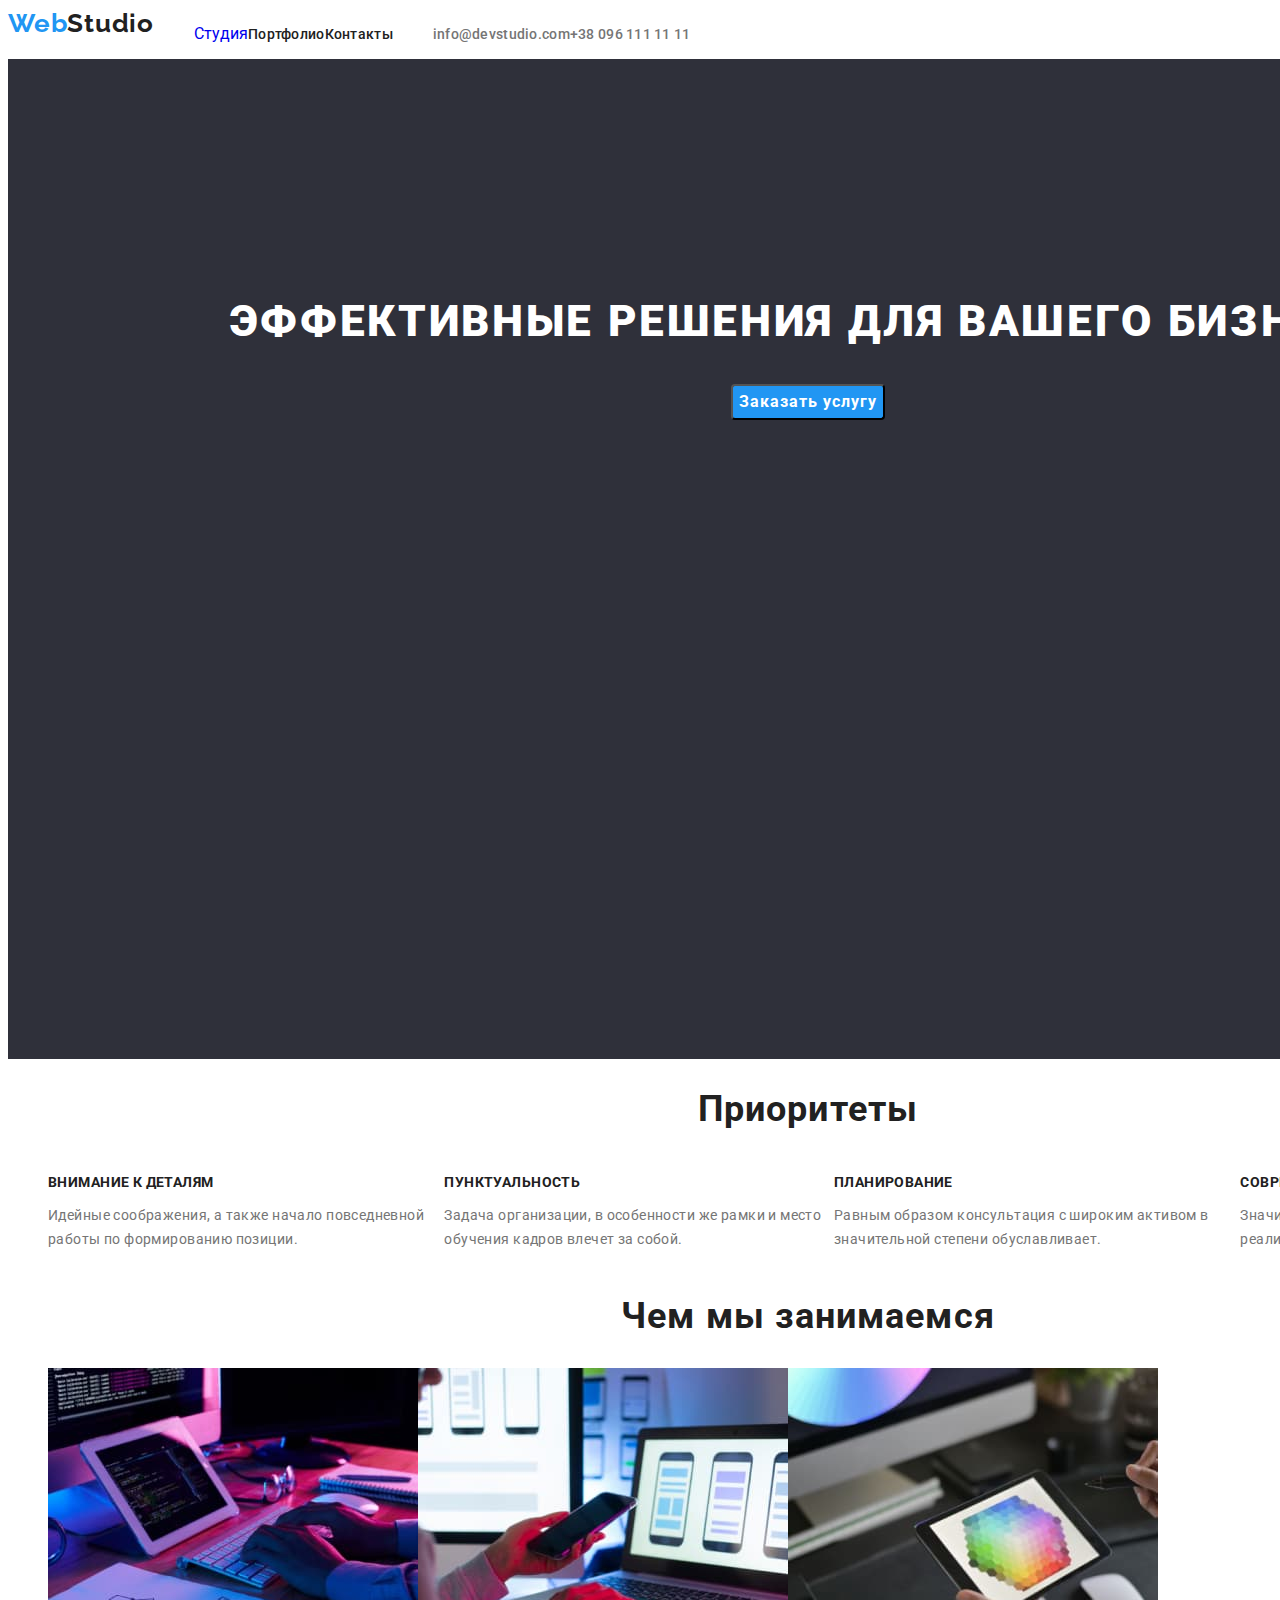
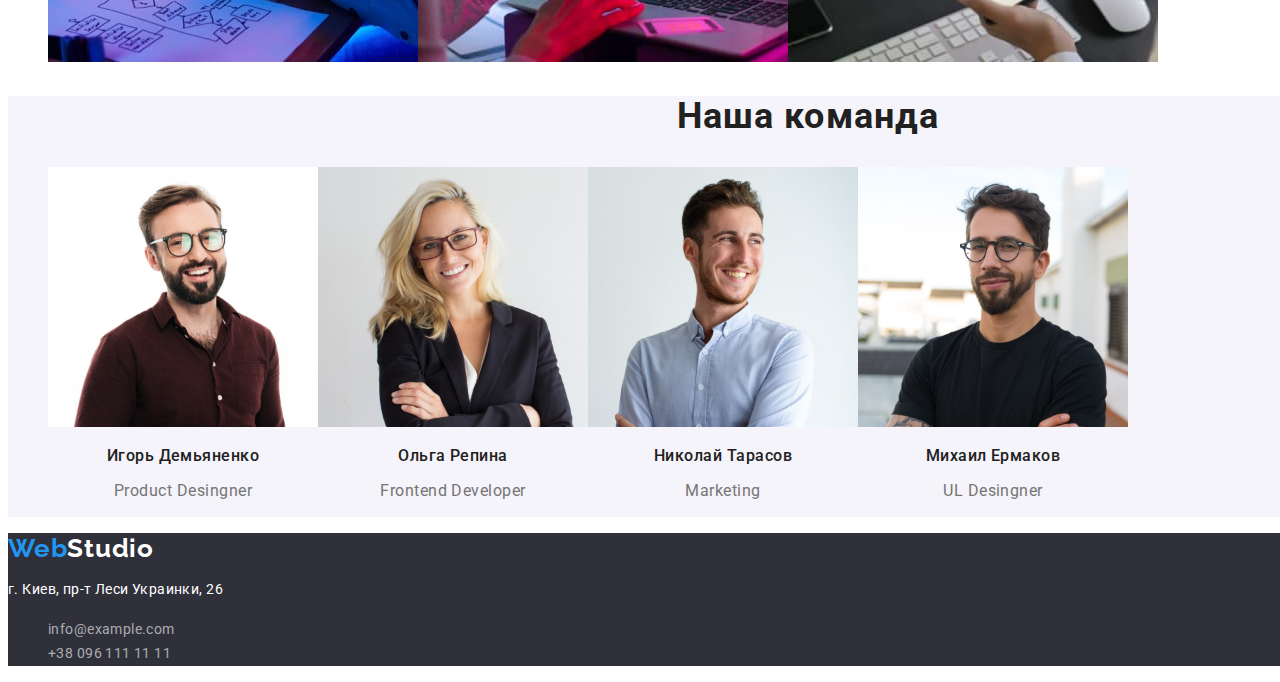
==== index.html @ 2ef53904 "dz3" ====
<!DOCTYPE html>
<html lang="ru">

<head>
    <meta charset="UTF-8">
    <meta name="viewport" content="width=device-width, initial-scale=1.0">
    <link rel="preconnect" href="https://fonts.googleapis.com">
    <link rel="preconnect" href="https://fonts.gstatic.com" crossorigin>
    <link href="https://fonts.googleapis.com/css2?family=Raleway:wght@700&family=Roboto:wght@400;500;700;900&display=swap" rel="stylesheet">
    
    <title>Document</title>
    <link rel="stylesheet" href="./css/styles.css">
</head>

<body>
    <!--Шапка-->
    <header class="header">
        <a class="header-link" href="./index.html"><span class="web">Web</span>Studio</a>
        
    
        <nav class="header-nav">
        <ul class="header-list">
            <li><a class="link-studio" href="./index.html">Студия</a></li>
            <li><a class="link" href="./portfolio.html">Портфолио</a></li>
            <li><a class="link" href="#">Контакты</a></li>
        </ul>
        </nav>
        <ul class="header-list-contacts">
        <li><a class="contacts" href="mailto:info@devstudio.com"> info@devstudio.com</a></li>
        <li><a class="contacts" href="tel:380961111111">+38 096 111 11 11</a></li>   
        </ul>
    </header>
    <main>
        <!--Предложение-->
        <section class="order-background">
            <div class="order-container">
                <h1 class="order-background-title">эффективные решения для вашего бизнеса</h1>
                <button class="button" type="button">Заказать услугу</button>
            </div>
        </section>
        <!--О нас-->
        <section class="priorities">
            <h2 class="priorities-our">Приоритеты</h2>
            <ul class="list">
                <li>
                    <h3 class="priorities-title">Внимание к деталям</h3>
                    <p class="priorities-description">Идейные соображения, а также начало повседневной работы по формированию позиции.</p>
                </li>
                <li>
                    <h3 class="priorities-title">Пунктуальность</h3>
                    <p class="priorities-description">Задача организации, в особенности же рамки и место обучения кадров влечет за собой.</p>
                </li>
                <li>
                    <h3 class="priorities-title">Планирование</h3>
                    <p class="priorities-description">Равным образом консультация с широким активом в значительной степени обуславливает.</p>
                </li>
                <li>
                    <h3 class="priorities-title">Современные технологии</h3>
                    <p class="priorities-description">Значимость этих проблем настолько очевидна, что реализация плановых заданий.</p>
                </li>
            </ul>
        </section>
        <!--Специализация-->
        <section class="activity">
            <h2 class="activity-title">Чем мы занимаемся</h2>
            <ul class="activity-list">
                <li><img class="activity-img" src="./img-tech/ноут.jpg" alt="ноут" width="370" height="294"></li>
                <li><img class="activity-img" src="./img-tech/телефон.jpg" alt="телефон" width="370" height="294"></li>
                <li><img class="activity-img" src="./img-tech/планшет.jpg" alt="планшет" width="370" height="294"></li> 
            </ul>  
        </section>
        <!--Комманда-->
        <section class="staff">
            <h2 class="staff-our">Наша команда</h2>
            <ul class="staff-list">
                <li>
                    <img class="staff-img" src="./img-tech/ИгорьДемьяненко.jpg" alt="Игорь Демьяненко" width="270" height="260">
                    <h3 class="staff-name">Игорь Демьяненко</h3>
                    <p class="staff-position">Product Desingner</p>
                </li>
                <li>
                    <img class="staff-img" src="./img-tech/ОльгаРепина.jpg" alt="Ольга Репина" width="270" height="260">
                    <h3 class="staff-name">Ольга Репина</h3>
                    <p class="staff-position">Frontend Developer</p>
                </li>
                <li>
                    <img class="staff-img" src="./img-tech/НиколайТарасов.jpg" alt="Николай Тарасов" width="270" height="260">
                    <h3 class="staff-name">Николай Тарасов</h3>
                    <p class="staff-position">Marketing</p>
                </li>
                <li>
                    <img class="staff-img" src="./img-tech/МихаилЕрмаков.jpg" alt="Михаил Ермаков"  width="270" height="260">
                    <h3 class="staff-name">Михаил Ермаков</h3>
                    <p class="staff-position">UL Desingner</p>
                </li>
            </ul>
            
        </section>
        
    </main>
        <!--контакты-->
    <footer class="footer"> 
        <div class="footer-box">
            <a class="footer-link" href="./index.html"><span class="web">Web</span><span class="studio">Studio</span></a>
            <address class="address">
                   <p class="our-address"> г. Киев, пр-т Леси Украинки, 26</p>
                   <ul class="footer-list">
                       <li><a class="footer-contacts" href="mailto:info@example.com">info@example.com</a></li>
                       <li><a class="footer-contacts" href="tel:380961111111">+38 096 111 11 11</a></li>
                   </ul>  
                </address>
        </div>
    </footer> 
    </body>   
</html>
---- css/styles.css ----
/* --первичный цвет: # 212121; */
   /* --вторичный цвет: # 757575; */
   /* --интерактивный цвет: # 2196f3; */
   /* --цвет заголовка: #ffffff; */
   /* --background-color: # 2f303a; */
   /* --задний фон: # F5F4FA; */
   /* --primary-font: «Roboto»; */
   /* --secondary-font: "Raleway"; */

:root {
    --primary-color: #212121;
    --secondary-color: #757575;
    --interactive-color: #2196f3;
    --header-color: #ffffff;
    --background-color: #2f303a;
    --rear-background:#F5F4FA;
    --primary-font: "Roboto";
    --secondary-font: "Raleway";
  }
  body {
    font-family: var(--primary-font), sans-serif;
    font-style: normal;
    font-weight: 400;
    color: var(--primary-color);
    width: 1600px;
  }
  a {
    text-decoration: none;
  }
  ul,ol{list-style: none;}
  address{font-style: normal;}
  
   /* Шапка */
  .header,
  .header-list,.header-list-contacts{
    display: flex;
  }
  .header{background-color: var(--header-color);}
  .web{color: var(--interactive-color);}
  .header-link{font-family: var(--secondary-font);
    font-style: normal;
    font-weight: bold;
    font-size: 26px;
    line-height: 1.19;
    
    
    letter-spacing: 0.03em;
    
    color: var(--primary-color)
    }
    .link{font-family:var(--primary-font);
      font-style: normal;
      font-weight: 500;
      font-size: 14px;
      line-height: 1.14;
      letter-spacing: 0.02em;
      
      color: var(--primary-color);
      }
      .link-studio:active,
      .link-studio:visited {
        color: var(--interactive-color);
      }
      .link-portfolio:active,
      .link-portfolio:visited {
        color: var(--interactive-color);
      }
      .link:focus,
      .link:hover {background-color: var(--header-color);
        color: var(--interactive-color);
      
      cursor: pointer;}
  
    .contacts{font-family: var(--primary-font);
     
      font-weight: 500;
      font-size: 14px;
      line-height: 1.14;
      letter-spacing: 0.02em;
      color: var(--secondary-color);
    }
    .contacts:focus,
    .contacts:hover{color: var(--interactive-color);}
  /* Предложение */
  .order-background {
    background-color: var(--background-color);
    width: 1600px;
    height: 600px;
    padding: 200px 0px 200px 0px;
  }
  .order-container {
    text-align: center;
  }
  .order-background-title {
    font-weight: 900;
    font-size: 44px;
    line-height: 1.5;
    text-align: center;
    letter-spacing: 0.06em;
    text-transform: uppercase;
    color: var(--header-color);
  }
  .button {
    font-family: inherit;
    border-radius: 4px;
    background-color: var(--interactive-color);
    color: var(--header-color);
    font-weight: 700;
    font-size: 16px;
    line-height: 1.87;
    align-items: center;
    text-align: center;
    letter-spacing: 0.06em;
    cursor: pointer;
  }
  
  /* Приоритеты */
  .list{display: flex;}
  .priorities-our{font-family:inherit;
    
    font-weight: bold;
    font-size: 36px;
    line-height: 1.16;
    text-align: center;
    letter-spacing: 0.03em;
    
    color: var(--primary-color);
    }
  .priorities-title {
    font-weight: 700;
    font-size: 14px;
    line-height: 1.14;
    letter-spacing: 0.03em;
    text-transform: uppercase;
  }
  .priorities-description {
    font-size: 14px;
    line-height: 1.71;
    letter-spacing: 0.03em;
    color: var(--secondary-color);
    text-transform: none;
  }
  .activity-title{
    font-family:var(--primary-font);
   
    font-weight: bold;
    font-size: 36px;
    line-height: 1.16;
    text-align: center;
    letter-spacing: 0.03em;
    
    color:var(--primary-color);
  }
  .activity-list{display: flex;}
  /* Команда */
  
 .staff{background-color: var(--rear-background);}
 .staff-our{
   font-family: var(--primary-font);
 
  font-weight: bold;
  font-size: 36px;
  line-height: 1.16;
  text-align: center;
  letter-spacing: 0.03em;
  
  color: var(--primary-color);
  }
  .staff-list{display: flex;}
  .staff-name{font-family: var(--primary-font);
    
    font-weight: 500;
    font-size: 16px;
    line-height: 1.18;
    
    
    text-align: center;
    letter-spacing: 0.03em;
    
    color: var(--primary-color);
    
    }
    .staff-position{font-family:var(--primary-font);
     
      font-weight: normal;
      font-size: 16px;
      line-height: 1.18;
     
      
      text-align: center;
      letter-spacing: 0.03em;
      
      color:var(--secondary-color) ;
      }
      .staff-list.li{color: var(--header-color);}
    /* Контакты */
    .footer{background-color: var(--background-color);}
    .footer-link{font-family: var(--secondary-font);
      
      font-weight: bold;
      font-size: 26px;
      line-height: 1.19;
    
      
      letter-spacing: 0.03em;
      
      color: var(--interactive-color);}
    .studio{color: var(--header-color);}
    .our-address{font-family: var(--primary-font);
      font-style: normal;
      font-weight: normal;
      font-size: 14px;
      line-height: 1.71;
      letter-spacing: 0.03em;
      
      color: var(--header-color);
      }
      .footer-contacts{font-family: var(--primary-font);
       
        font-weight: normal;
        font-size: 14px;
        line-height: 1.71;
        
        
        letter-spacing: 0.03em;
        
        color: rgba(255, 255, 255, 0.6);
        }
        .footer-list .footer-contacts:hover,
        .footer-list .footer-contacts:focus {
       color: var(--interactive-color);
        }
  /* Портфолио */
  .portfolio-list{display: flex;}
  .portfolio-button{
   
    font-weight: 500;
    font-size: 16px;
    line-height: 1.62;
   
    
    text-align: center;
    letter-spacing: 0.03em;
    
    color: var(--primary-color);}
    .portfolio-button:focus,
    .portfolio-button:hover {
    color: #ffffff;
    background-color: var(--interactive-color);
    cursor: pointer;}
    .portfolio-heading{font-family: var(--primary-font);
    
      font-weight: bold;
      font-size: 18px;
      line-height: 2;
      
      
      letter-spacing: 0.06em;
      
      color:var(--primary-color);
      }
    .portfolio-description{font-family: var(--primary-font);
     
      font-weight: normal;
      font-size: 16px;
      line-height: 30px;
      
      
      letter-spacing: 0.03em;
      
      color: var(--secondary-color);
      
      }
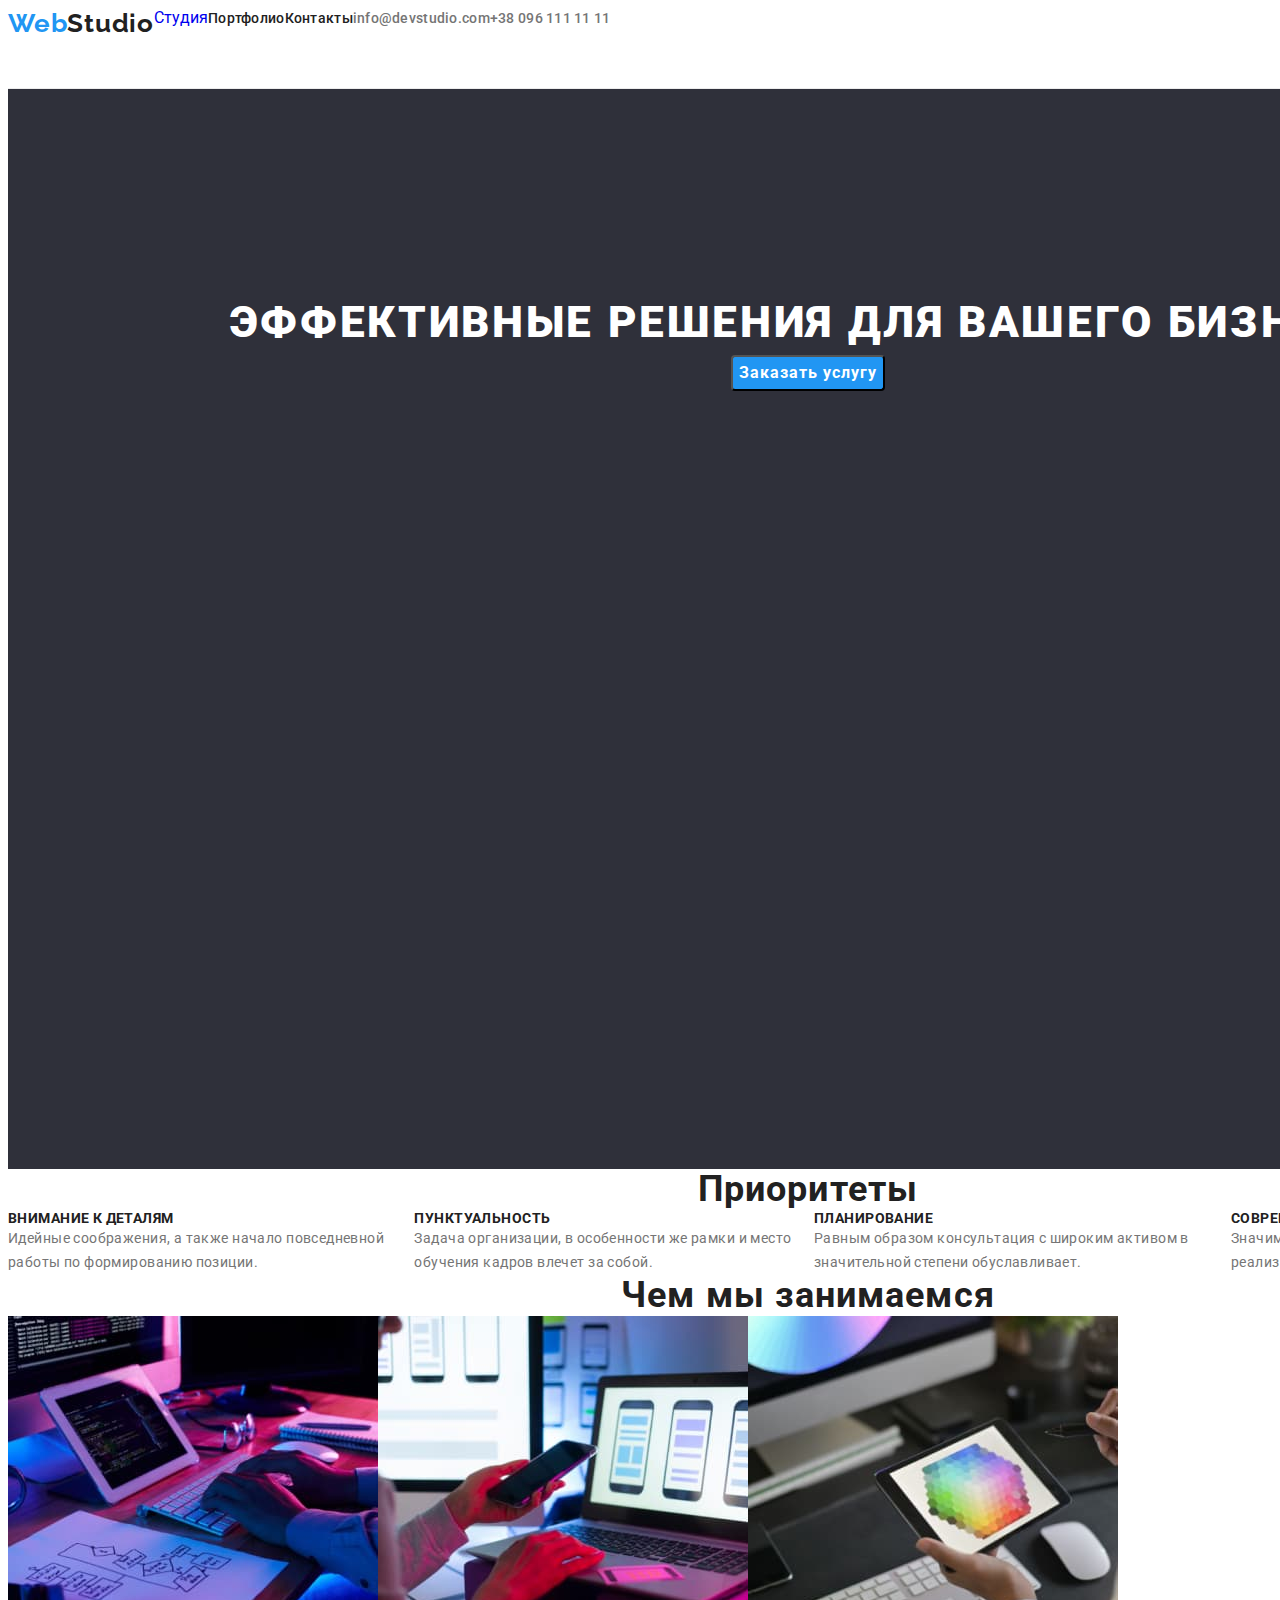
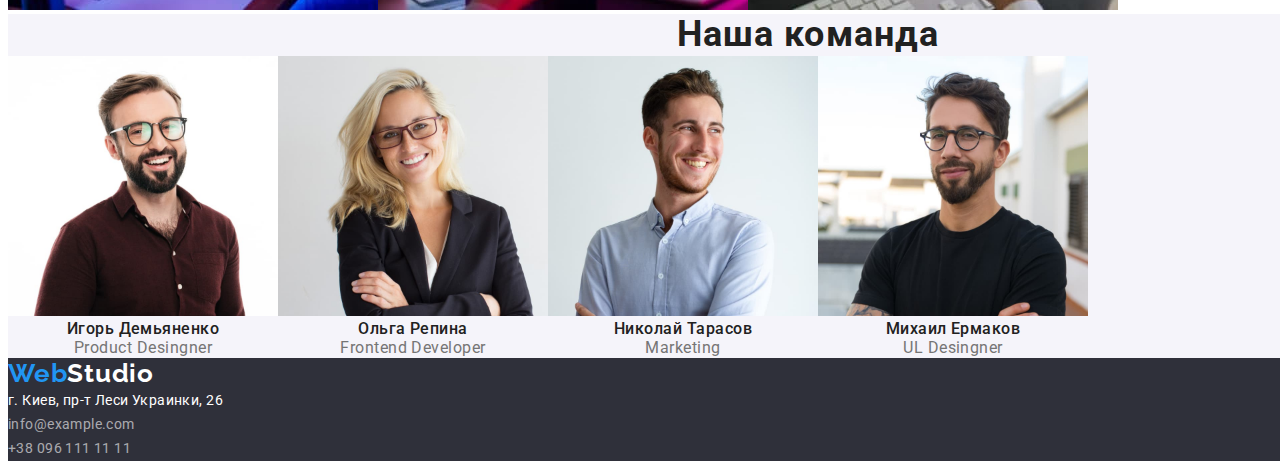
==== commit 25b48e65: "dz3 начало" ====
--- a/index.html
+++ b/index.html
@@ -7,9 +7,10 @@
     <link rel="preconnect" href="https://fonts.googleapis.com">
     <link rel="preconnect" href="https://fonts.gstatic.com" crossorigin>
     <link href="https://fonts.googleapis.com/css2?family=Raleway:wght@700&family=Roboto:wght@400;500;700;900&display=swap" rel="stylesheet">
+    <link rel="stylesheet" href="https://cdnjs.cloudflare.com/ajax/libs/modern-normalize/1.1.0/modern-normalize.min.css" integrity="sha512-wpPYUAdjBVSE4KJnH1VR1HeZfpl1ub8YT/NKx4PuQ5NmX2tKuGu6U/JRp5y+Y8XG2tV+wKQpNHVUX03MfMFn9Q==" crossorigin="anonymous" referrerpolicy="no-referrer" />
     
+    <link rel="stylesheet" href="./css/styles.css"> 
     <title>Document</title>
-    <link rel="stylesheet" href="./css/styles.css">
 </head>
 
 <body>
--- a/css/styles.css
+++ b/css/styles.css
@@ -29,16 +29,30 @@
   }
   ul,ol{list-style: none;}
   address{font-style: normal;}
+  h1,h2,h3,h4,p,ul {
+  margin: 0px;
+  padding: 0px;}
+  
   
    /* Шапка */
   .header,
   .header-list,.header-list-contacts{
     display: flex;
   }
-  .header{background-color: var(--header-color);}
-  .web{color: var(--interactive-color);}
+  .header{background-color: var(--header-color);
+    width: 1600px;
+    height: 80px;
+    border-bottom:  1px solid #ECECEC;
+    
+    background: #FFFFFF;}
+  .web{color: var(--interactive-color);
+    width: 145px;
+    height: 31px;
+    left: 215px;
+    top: 24px;}
+    .header-list{}
   .header-link{font-family: var(--secondary-font);
-    font-style: normal;
+   
     font-weight: bold;
     font-size: 26px;
     line-height: 1.19;
@@ -49,7 +63,7 @@
     color: var(--primary-color)
     }
     .link{font-family:var(--primary-font);
-      font-style: normal;
+     
       font-weight: 500;
       font-size: 14px;
       line-height: 1.14;
@@ -86,7 +100,8 @@
     background-color: var(--background-color);
     width: 1600px;
     height: 600px;
-    padding: 200px 0px 200px 0px;
+    padding: 200px 0px 280px 0px;
+    
   }
   .order-container {
     text-align: center;
@@ -99,6 +114,8 @@
     letter-spacing: 0.06em;
     text-transform: uppercase;
     color: var(--header-color);
+    
+   
   }
   .button {
     font-family: inherit;
@@ -151,7 +168,8 @@
     
     color:var(--primary-color);
   }
-  .activity-list{display: flex;}
+  .activity-list{display: flex;
+  }
   /* Команда */
   
  .staff{background-color: var(--rear-background);}
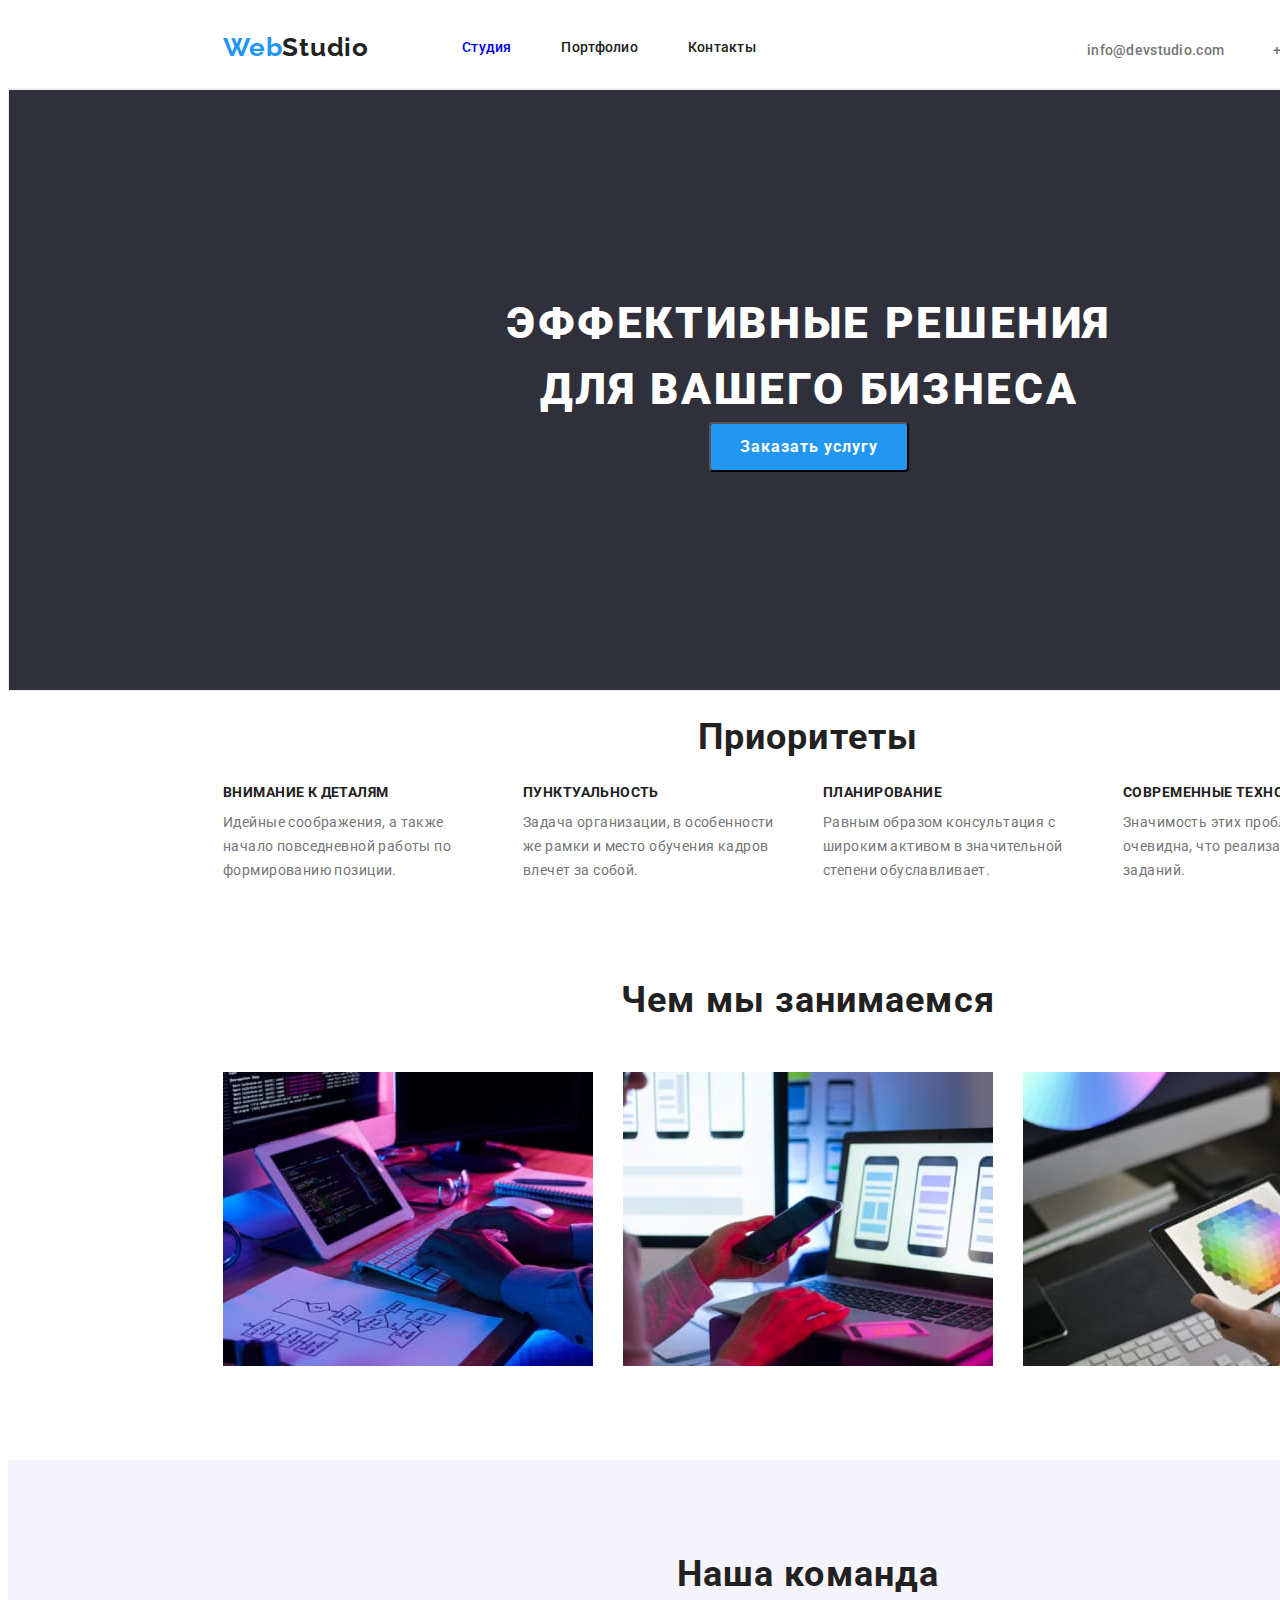
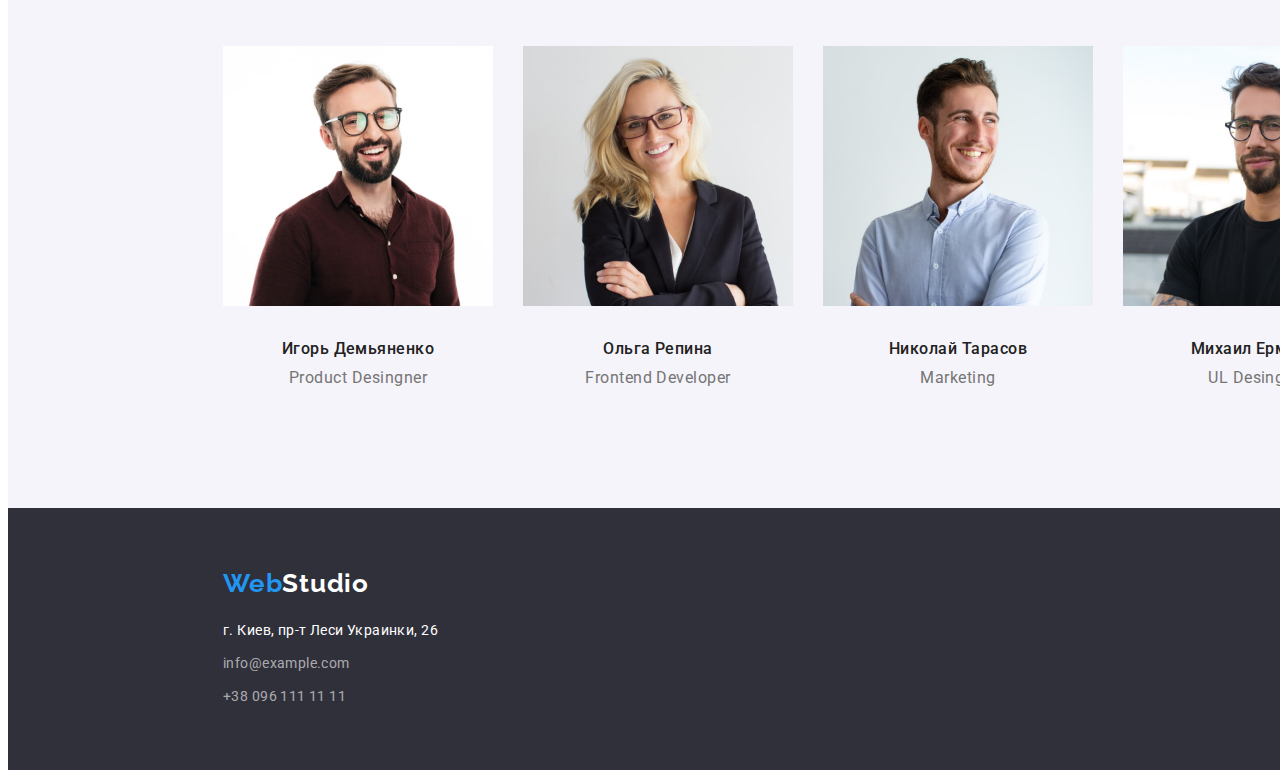
==== commit 008bc469: "Первая страница" ====
--- a/index.html
+++ b/index.html
@@ -47,15 +47,15 @@
                     <h3 class="priorities-title">Внимание к деталям</h3>
                     <p class="priorities-description">Идейные соображения, а также начало повседневной работы по формированию позиции.</p>
                 </li>
-                <li>
+                <li class="priorities-list">
                     <h3 class="priorities-title">Пунктуальность</h3>
                     <p class="priorities-description">Задача организации, в особенности же рамки и место обучения кадров влечет за собой.</p>
                 </li>
-                <li>
+                <li class="priorities-list">
                     <h3 class="priorities-title">Планирование</h3>
                     <p class="priorities-description">Равным образом консультация с широким активом в значительной степени обуславливает.</p>
                 </li>
-                <li>
+                <li class="priorities-list">
                     <h3 class="priorities-title">Современные технологии</h3>
                     <p class="priorities-description">Значимость этих проблем настолько очевидна, что реализация плановых заданий.</p>
                 </li>
@@ -72,30 +72,31 @@
         </section>
         <!--Комманда-->
         <section class="staff">
+            <div class="staff-block">
             <h2 class="staff-our">Наша команда</h2>
             <ul class="staff-list">
-                <li>
+                <li class="staff-block-foto">
                     <img class="staff-img" src="./img-tech/ИгорьДемьяненко.jpg" alt="Игорь Демьяненко" width="270" height="260">
                     <h3 class="staff-name">Игорь Демьяненко</h3>
                     <p class="staff-position">Product Desingner</p>
                 </li>
-                <li>
+                <li class="staff-block-foto">
                     <img class="staff-img" src="./img-tech/ОльгаРепина.jpg" alt="Ольга Репина" width="270" height="260">
                     <h3 class="staff-name">Ольга Репина</h3>
                     <p class="staff-position">Frontend Developer</p>
                 </li>
-                <li>
+                <li class="staff-block-foto">
                     <img class="staff-img" src="./img-tech/НиколайТарасов.jpg" alt="Николай Тарасов" width="270" height="260">
                     <h3 class="staff-name">Николай Тарасов</h3>
                     <p class="staff-position">Marketing</p>
                 </li>
-                <li>
+                <li class="staff-block-foto">
                     <img class="staff-img" src="./img-tech/МихаилЕрмаков.jpg" alt="Михаил Ермаков"  width="270" height="260">
                     <h3 class="staff-name">Михаил Ермаков</h3>
                     <p class="staff-position">UL Desingner</p>
                 </li>
             </ul>
-            
+            </div>
         </section>
         
     </main>
@@ -106,8 +107,8 @@
             <address class="address">
                    <p class="our-address"> г. Киев, пр-т Леси Украинки, 26</p>
                    <ul class="footer-list">
-                       <li><a class="footer-contacts" href="mailto:info@example.com">info@example.com</a></li>
-                       <li><a class="footer-contacts" href="tel:380961111111">+38 096 111 11 11</a></li>
+                       <li class="footer-mail"><a class="footer-contacts" href="mailto:info@example.com">info@example.com</a></li>
+                       <li class="footer-tel"><a class="footer-contacts" href="tel:380961111111">+38 096 111 11 11</a></li>
                    </ul>  
                 </address>
         </div>
--- a/css/styles.css
+++ b/css/styles.css
@@ -45,23 +45,47 @@
     border-bottom:  1px solid #ECECEC;
     
     background: #FFFFFF;}
+    .header-list{
+      font-family: inherit;
+      font-weight: 500;
+      font-size: 14px;
+      line-height: 1.14;
+      letter-spacing: 0.02em;
+      margin: 32px 0px 0px 93px;
+      width: 294px;
+      height: 16px;
+      justify-content: space-between;
+    
+      
+      color: var(--primary-color);
+     
+
+    }
   .web{color: var(--interactive-color);
     width: 145px;
     height: 31px;
     left: 215px;
     top: 24px;}
-    .header-list{}
+    
   .header-link{font-family: var(--secondary-font);
    
     font-weight: bold;
     font-size: 26px;
     line-height: 1.19;
-    
+    margin: 24px 0px 0px 215px;
     
     letter-spacing: 0.03em;
     
     color: var(--primary-color)
-    }
+    
+    }
+    .header-list-contacts{
+      width: 307px;
+      height: 16px;
+      margin: 32px 0px 0px 331px;
+      justify-content: space-between;
+    }
+     
     .link{font-family:var(--primary-font);
      
       font-weight: 500;
@@ -100,11 +124,16 @@
     background-color: var(--background-color);
     width: 1600px;
     height: 600px;
-    padding: 200px 0px 280px 0px;
+    border: 1px solid #ECECEC;
+   
     
   }
   .order-container {
-    text-align: center;
+   text-align: center;
+   width: 696px;
+   height: 200px;
+   margin: 200px 0px 0px 452px;
+   
   }
   .order-background-title {
     font-weight: 900;
@@ -113,6 +142,8 @@
     text-align: center;
     letter-spacing: 0.06em;
     text-transform: uppercase;
+   
+    
     color: var(--header-color);
     
    
@@ -129,6 +160,8 @@
     text-align: center;
     letter-spacing: 0.06em;
     cursor: pointer;
+    width: 200px;
+    height: 50px;
   }
   
   /* Приоритеты */
@@ -140,8 +173,18 @@
     line-height: 1.16;
     text-align: center;
     letter-spacing: 0.03em;
+    width: 240px;
+    height: 42px;
+    margin: 26px 0px 0px 680px;
     
     color: var(--primary-color);
+    }
+    .list{
+      width: 1170px;
+      height: 101px;
+      margin: 26px 0px 0px 215px;
+      justify-content: space-between;
+      
     }
   .priorities-title {
     font-weight: 700;
@@ -149,6 +192,9 @@
     line-height: 1.14;
     letter-spacing: 0.03em;
     text-transform: uppercase;
+    width: 270px;
+    height: 16px;
+    
   }
   .priorities-description {
     font-size: 14px;
@@ -156,6 +202,16 @@
     letter-spacing: 0.03em;
     color: var(--secondary-color);
     text-transform: none;
+    width: 270px;
+    height: 75px;
+    margin-top: 10px;
+  }
+  
+  /*Специализация*/
+  .activity{
+    width: 1170px;
+    height: 386px;
+    margin: 94px 0px 0px 215px;
   }
   .activity-title{
     font-family:var(--primary-font);
@@ -165,14 +221,25 @@
     line-height: 1.16;
     text-align: center;
     letter-spacing: 0.03em;
+   
     
     color:var(--primary-color);
   }
-  .activity-list{display: flex;
+  .activity-list{
+    display: flex;
+    justify-content: space-between;
+    margin-top: 50px;
   }
   /* Команда */
   
- .staff{background-color: var(--rear-background);}
+ .staff{background-color: var(--rear-background);
+  width: 1600px;
+  height: 648px;
+  left: 0px;
+  top: 1449px;
+  margin-top: 94px;
+  }
+ .staff-block-foto{}
  .staff-our{
    font-family: var(--primary-font);
  
@@ -181,10 +248,19 @@
   line-height: 1.16;
   text-align: center;
   letter-spacing: 0.03em;
+  padding-top: 94px;
+  
+ 
   
   color: var(--primary-color);
   }
-  .staff-list{display: flex;}
+  .staff-list{display: flex;
+    width: 1170px;
+    height: 368px;
+    margin-top: 50px;
+    margin-left: 215px;
+    justify-content: space-between;
+  }
   .staff-name{font-family: var(--primary-font);
     
     font-weight: 500;
@@ -194,7 +270,7 @@
     
     text-align: center;
     letter-spacing: 0.03em;
-    
+    padding-top: 30px;
     color: var(--primary-color);
     
     }
@@ -207,12 +283,20 @@
       
       text-align: center;
       letter-spacing: 0.03em;
+      padding-top: 10px;
       
       color:var(--secondary-color) ;
       }
       .staff-list.li{color: var(--header-color);}
     /* Контакты */
-    .footer{background-color: var(--background-color);}
+    .footer{background-color: var(--background-color);
+    width: 1600px;
+    height: 262px;}
+    .footer-box{
+      padding: 60px 0px 0px 215px;
+    
+
+    }
     .footer-link{font-family: var(--secondary-font);
       
       font-weight: bold;
@@ -221,15 +305,24 @@
     
       
       letter-spacing: 0.03em;
+      width: 145px;
+      height: 31px;
+      
       
       color: var(--interactive-color);}
     .studio{color: var(--header-color);}
+    .address{
+      width: 231px;
+      height: 81px;
+      padding-top: 20px;
+    }
     .our-address{font-family: var(--primary-font);
       font-style: normal;
       font-weight: normal;
       font-size: 14px;
       line-height: 1.71;
       letter-spacing: 0.03em;
+
       
       color: var(--header-color);
       }
@@ -242,7 +335,14 @@
         
         letter-spacing: 0.03em;
         
+        
         color: rgba(255, 255, 255, 0.6);
+        }
+        .footer-mail{
+          padding-top: 9px;
+        }
+        .footer-tel{
+          padding-top: 9px;
         }
         .footer-list .footer-contacts:hover,
         .footer-list .footer-contacts:focus {
@@ -251,6 +351,7 @@
   /* Портфолио */
   .portfolio-list{display: flex;}
   .portfolio-button{
+    font-family: inherit;
    
     font-weight: 500;
     font-size: 16px;
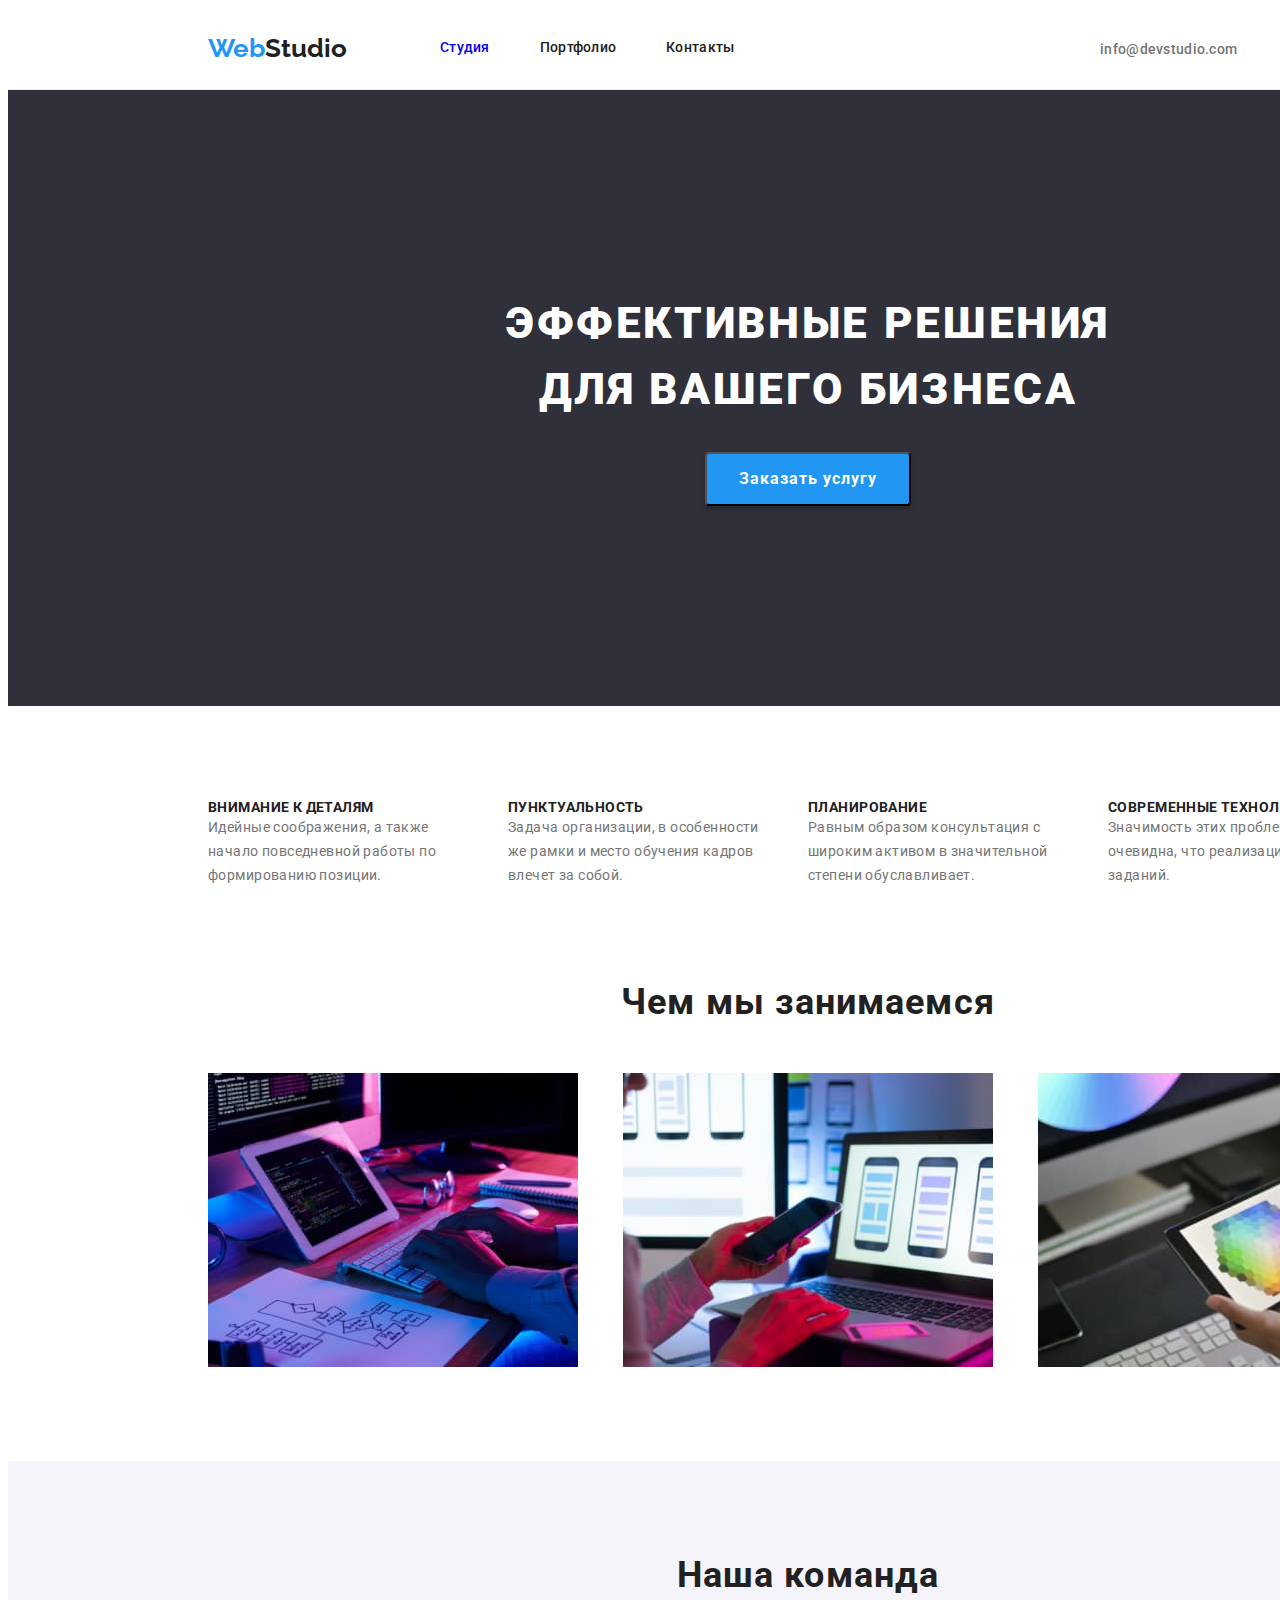
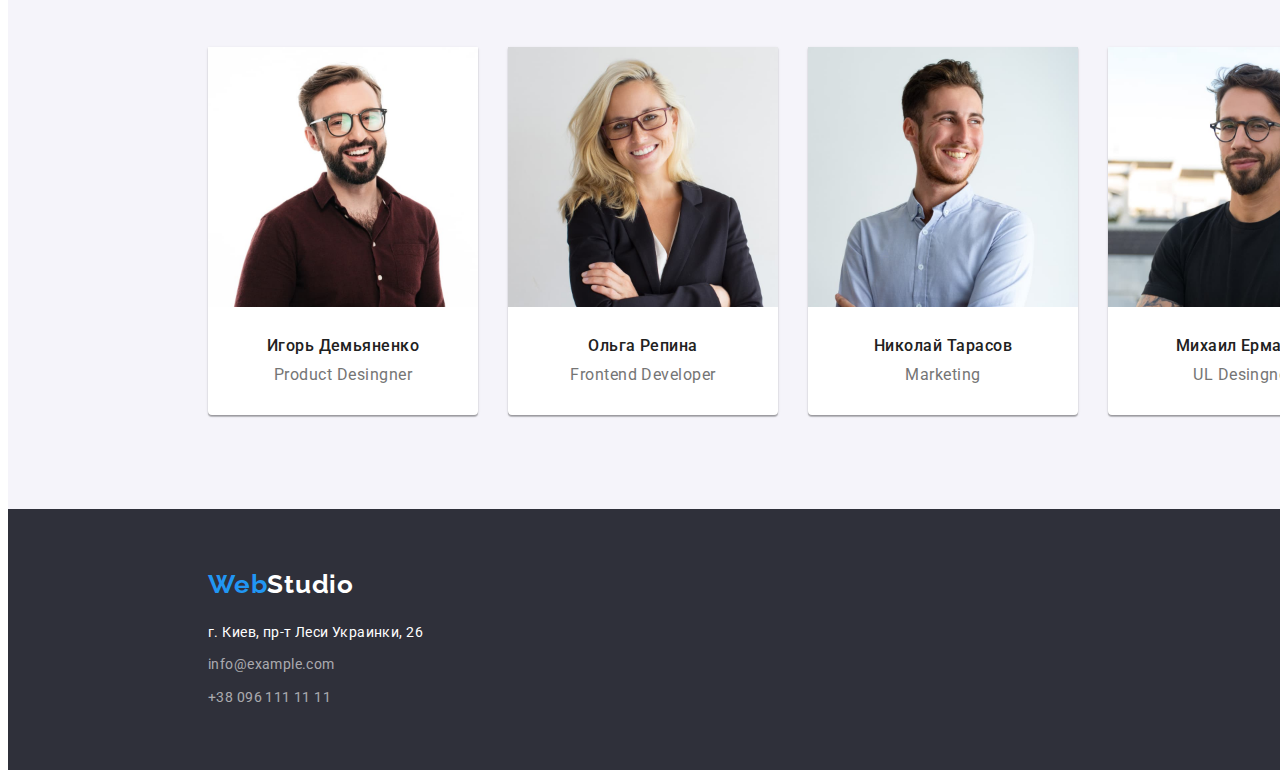
==== commit 7425646f: "доработка CSS Index.html" ====
--- a/index.html
+++ b/index.html
@@ -16,84 +16,98 @@
 <body>
     <!--Шапка-->
     <header class="header">
+        <div class="container header-container">
         <a class="header-link" href="./index.html"><span class="web">Web</span>Studio</a>
         
     
         <nav class="header-nav">
         <ul class="header-list">
-            <li><a class="link-studio" href="./index.html">Студия</a></li>
-            <li><a class="link" href="./portfolio.html">Портфолио</a></li>
-            <li><a class="link" href="#">Контакты</a></li>
+            <li class="header-li"><a class="link-studio" href="./index.html">Студия</a></li>
+            <li class="header-li"><a class="link" href="./portfolio.html">Портфолио</a></li>
+            <li class="header-li"><a class="link" href="#">Контакты</a></li>
         </ul>
         </nav>
         <ul class="header-list-contacts">
-        <li><a class="contacts" href="mailto:info@devstudio.com"> info@devstudio.com</a></li>
-        <li><a class="contacts" href="tel:380961111111">+38 096 111 11 11</a></li>   
+        <li class="contacts-item"><a class="contacts" href="mailto:info@devstudio.com"> info@devstudio.com</a></li>
+        <li class="contacts-item"><a class="contacts" href="tel:380961111111">+38 096 111 11 11</a></li>   
         </ul>
+        </div>
     </header>
     <main>
         <!--Предложение-->
         <section class="order-background">
-            <div class="order-container">
+            <div class="container">
                 <h1 class="order-background-title">эффективные решения для вашего бизнеса</h1>
                 <button class="button" type="button">Заказать услугу</button>
             </div>
         </section>
         <!--О нас-->
         <section class="priorities">
-            <h2 class="priorities-our">Приоритеты</h2>
+            <div class="container">
+            <h2 class="visually-hidden">Приоритеты</h2>
             <ul class="list">
-                <li>
+                <li class="priorities-item">
                     <h3 class="priorities-title">Внимание к деталям</h3>
                     <p class="priorities-description">Идейные соображения, а также начало повседневной работы по формированию позиции.</p>
                 </li>
-                <li class="priorities-list">
+                <li class="priorities-item">
                     <h3 class="priorities-title">Пунктуальность</h3>
                     <p class="priorities-description">Задача организации, в особенности же рамки и место обучения кадров влечет за собой.</p>
                 </li>
-                <li class="priorities-list">
+                <li class="priorities-item">
                     <h3 class="priorities-title">Планирование</h3>
                     <p class="priorities-description">Равным образом консультация с широким активом в значительной степени обуславливает.</p>
                 </li>
-                <li class="priorities-list">
+                <li class="priorities-item">
                     <h3 class="priorities-title">Современные технологии</h3>
                     <p class="priorities-description">Значимость этих проблем настолько очевидна, что реализация плановых заданий.</p>
                 </li>
             </ul>
+        </div>
         </section>
         <!--Специализация-->
         <section class="activity">
+            <div class="container">
             <h2 class="activity-title">Чем мы занимаемся</h2>
             <ul class="activity-list">
-                <li><img class="activity-img" src="./img-tech/ноут.jpg" alt="ноут" width="370" height="294"></li>
-                <li><img class="activity-img" src="./img-tech/телефон.jpg" alt="телефон" width="370" height="294"></li>
-                <li><img class="activity-img" src="./img-tech/планшет.jpg" alt="планшет" width="370" height="294"></li> 
-            </ul>  
+                <li class="activity-item"><img class="activity-img" src="./img-tech/ноут.jpg" alt="ноут" width="370" height="294"></li>
+                <li class="activity-item"><img class="activity-img" src="./img-tech/телефон.jpg" alt="телефон" width="370" height="294"></li>
+                <li class="activity-item"><img class="activity-img" src="./img-tech/планшет.jpg" alt="планшет" width="370" height="294"></li> 
+            </ul>
+        </div>  
         </section>
         <!--Комманда-->
         <section class="staff">
-            <div class="staff-block">
-            <h2 class="staff-our">Наша команда</h2>
+            <div class="container">
+            <h2 class="activity-title">Наша команда</h2>
             <ul class="staff-list">
                 <li class="staff-block-foto">
                     <img class="staff-img" src="./img-tech/ИгорьДемьяненко.jpg" alt="Игорь Демьяненко" width="270" height="260">
+                    <div class="staff-box">
                     <h3 class="staff-name">Игорь Демьяненко</h3>
                     <p class="staff-position">Product Desingner</p>
+                    </div>
                 </li>
                 <li class="staff-block-foto">
                     <img class="staff-img" src="./img-tech/ОльгаРепина.jpg" alt="Ольга Репина" width="270" height="260">
+                    <div class="staff-box">
                     <h3 class="staff-name">Ольга Репина</h3>
                     <p class="staff-position">Frontend Developer</p>
+                    </div>
                 </li>
                 <li class="staff-block-foto">
                     <img class="staff-img" src="./img-tech/НиколайТарасов.jpg" alt="Николай Тарасов" width="270" height="260">
+                    <div class="staff-box">
                     <h3 class="staff-name">Николай Тарасов</h3>
                     <p class="staff-position">Marketing</p>
+                    </div>
                 </li>
                 <li class="staff-block-foto">
                     <img class="staff-img" src="./img-tech/МихаилЕрмаков.jpg" alt="Михаил Ермаков"  width="270" height="260">
+                    <div class="staff-box">
                     <h3 class="staff-name">Михаил Ермаков</h3>
                     <p class="staff-position">UL Desingner</p>
+                    </div>
                 </li>
             </ul>
             </div>
@@ -102,15 +116,15 @@
     </main>
         <!--контакты-->
     <footer class="footer"> 
-        <div class="footer-box">
+        <div class="container">
             <a class="footer-link" href="./index.html"><span class="web">Web</span><span class="studio">Studio</span></a>
-            <address class="address">
-                   <p class="our-address"> г. Киев, пр-т Леси Украинки, 26</p>
+           
+                    <address class="address">г. Киев, пр-т Леси Украинки, 26</address>
                    <ul class="footer-list">
-                       <li class="footer-mail"><a class="footer-contacts" href="mailto:info@example.com">info@example.com</a></li>
-                       <li class="footer-tel"><a class="footer-contacts" href="tel:380961111111">+38 096 111 11 11</a></li>
+                       <li class="footer-contacts-item"><a class="footer-contacts" href="mailto:info@example.com">info@example.com</a></li>
+                       <li class="footer-contacts-item"><a class="footer-contacts" href="tel:380961111111">+38 096 111 11 11</a></li>
                    </ul>  
-                </address>
+                
         </div>
     </footer> 
     </body>   
--- a/css/styles.css
+++ b/css/styles.css
@@ -29,61 +29,87 @@
   }
   ul,ol{list-style: none;}
   address{font-style: normal;}
-  h1,h2,h3,h4,p,ul {
+  h1,h2,h3,h4,h5,h6,p,ul {
   margin: 0px;
   padding: 0px;}
-  
+  .visually-hidden {
+    position: absolute;
+    width: 1px;
+    height: 1px;
+    margin: -1px;
+    border: 0;
+    padding: 0;
+    
+    white-space: nowrap;
+    clip-path: inset(100%);
+    clip: rect(0 0 0 0);
+    overflow: hidden;
+  }
+  img {
+    display: block;
+    max-width: 100%;
+  }
+  *,
+  *::before,
+  *::after {
+  box-sizing: inherit;
+}
   
    /* Шапка */
+
   .header,
   .header-list,.header-list-contacts{
     display: flex;
   }
-  .header{background-color: var(--header-color);
-    width: 1600px;
-    height: 80px;
+  .container{
+    width: 1200px;
+    padding: 0 15px;
+    margin: 0 auto;
+  }
+  .header-container{
+    display: flex;
+    align-items: center;
+  }
+  .header{padding-top: 25px;
+    padding-bottom: 25px;
     border-bottom:  1px solid #ECECEC;
-    
-    background: #FFFFFF;}
+   }
+  .header-nav{
+    display: flex;
+    align-items: center;
+  }
     .header-list{
       font-family: inherit;
       font-weight: 500;
       font-size: 14px;
       line-height: 1.14;
       letter-spacing: 0.02em;
-      margin: 32px 0px 0px 93px;
-      width: 294px;
-      height: 16px;
-      justify-content: space-between;
-    
-      
       color: var(--primary-color);
-     
-
     }
   .web{color: var(--interactive-color);
-    width: 145px;
-    height: 31px;
-    left: 215px;
-    top: 24px;}
-    
-  .header-link{font-family: var(--secondary-font);
-   
+    }
+  .header-li:not(:last-child){
+    margin-right: 50px;
+  }
+    
+  .header-link{
+    
+    font-family: var(--secondary-font);
+    margin-right: 93px;
+    align-self: center;
+    text-decoration: none;
+
+    font-family: Raleway;
+    font-style: normal;
     font-weight: bold;
     font-size: 26px;
     line-height: 1.19;
-    margin: 24px 0px 0px 215px;
-    
-    letter-spacing: 0.03em;
     
     color: var(--primary-color)
     
     }
     .header-list-contacts{
-      width: 307px;
-      height: 16px;
-      margin: 32px 0px 0px 331px;
-      justify-content: space-between;
+     margin-left: auto;
     }
      
     .link{font-family:var(--primary-font);
@@ -108,8 +134,14 @@
         color: var(--interactive-color);
       
       cursor: pointer;}
-  
-    .contacts{font-family: var(--primary-font);
+
+      .contacts-item:not(:last-child) {
+        margin-right: 50px;
+      }
+    .contacts{
+    
+      
+      font-family: var(--primary-font);
      
       font-weight: 500;
       font-size: 14px;
@@ -122,78 +154,60 @@
   /* Предложение */
   .order-background {
     background-color: var(--background-color);
-    width: 1600px;
-    height: 600px;
-    border: 1px solid #ECECEC;
-   
-    
-  }
-  .order-container {
-   text-align: center;
-   width: 696px;
-   height: 200px;
-   margin: 200px 0px 0px 452px;
-   
+    padding: 200px 0; 
   }
   .order-background-title {
+    width: 696px;
+    margin: 0 auto;
+    margin-bottom: 30px;
     font-weight: 900;
     font-size: 44px;
     line-height: 1.5;
     text-align: center;
     letter-spacing: 0.06em;
     text-transform: uppercase;
-   
-    
     color: var(--header-color);
-    
-   
   }
   .button {
-    font-family: inherit;
+    display: inline-block;
+    margin-left: auto;
+    margin-right: auto; 
+  }
+  button.button {
+    padding: 10px 32px;
+    color:var(--header-color) ;
+    background-color: var(--interactive-color);
+    box-shadow: 0px 4px 4px rgba(0, 0, 0, 0.15);
     border-radius: 4px;
-    background-color: var(--interactive-color);
-    color: var(--header-color);
-    font-weight: 700;
+  
+    font-family: var(--primary-font);
+    font-style: normal;
+    font-weight: bold;
     font-size: 16px;
     line-height: 1.87;
+    display: flex;
     align-items: center;
     text-align: center;
     letter-spacing: 0.06em;
-    cursor: pointer;
-    width: 200px;
-    height: 50px;
   }
   
   /* Приоритеты */
+  .priorities{padding-top: 94px;}
   .list{display: flex;}
-  .priorities-our{font-family:inherit;
-    
-    font-weight: bold;
-    font-size: 36px;
-    line-height: 1.16;
-    text-align: center;
-    letter-spacing: 0.03em;
-    width: 240px;
-    height: 42px;
-    margin: 26px 0px 0px 680px;
-    
-    color: var(--primary-color);
-    }
-    .list{
-      width: 1170px;
-      height: 101px;
-      margin: 26px 0px 0px 215px;
-      justify-content: space-between;
-      
-    }
+  .priorities-item:not(:last-child){
+    margin-right: 30px;
+    
+  }
+  .priorities-item{
+    width: 270px;
+  }
+  
   .priorities-title {
     font-weight: 700;
     font-size: 14px;
     line-height: 1.14;
     letter-spacing: 0.03em;
     text-transform: uppercase;
-    width: 270px;
-    height: 16px;
     
   }
   .priorities-description {
@@ -202,27 +216,24 @@
     letter-spacing: 0.03em;
     color: var(--secondary-color);
     text-transform: none;
-    width: 270px;
-    height: 75px;
-    margin-top: 10px;
+    
+    
   }
   
   /*Специализация*/
-  .activity{
-    width: 1170px;
-    height: 386px;
-    margin: 94px 0px 0px 215px;
+  .activity{ padding-top: 94px;
+    padding-bottom: 94px;
+    
   }
   .activity-title{
     font-family:var(--primary-font);
-   
     font-weight: bold;
     font-size: 36px;
     line-height: 1.16;
     text-align: center;
     letter-spacing: 0.03em;
-   
-    
+    margin-bottom: 50px;
+    text-align: center;
     color:var(--primary-color);
   }
   .activity-list{
@@ -230,126 +241,97 @@
     justify-content: space-between;
     margin-top: 50px;
   }
+  .activity-item:not(:last-child){
+    margin-right: 30px;
+  }
   /* Команда */
   
  .staff{background-color: var(--rear-background);
-  width: 1600px;
-  height: 648px;
-  left: 0px;
-  top: 1449px;
-  margin-top: 94px;
-  }
- .staff-block-foto{}
- .staff-our{
-   font-family: var(--primary-font);
- 
-  font-weight: bold;
-  font-size: 36px;
-  line-height: 1.16;
-  text-align: center;
-  letter-spacing: 0.03em;
   padding-top: 94px;
-  
- 
-  
-  color: var(--primary-color);
-  }
-  .staff-list{display: flex;
-    width: 1170px;
-    height: 368px;
-    margin-top: 50px;
-    margin-left: 215px;
-    justify-content: space-between;
-  }
-  .staff-name{font-family: var(--primary-font);
-    
+  padding-bottom: 94px;
+  }
+  .staff-list{
+    display: flex;
+  }
+  .staff-box{
+    padding-top: 30px;
+    padding-bottom: 30px;
+  }
+  .staff-name{
+    margin-bottom: 10px;
+    font-family: var(--primary-font);
     font-weight: 500;
     font-size: 16px;
     line-height: 1.18;
-    
-    
-    text-align: center;
-    letter-spacing: 0.03em;
-    padding-top: 30px;
+    text-align: center;
+    letter-spacing: 0.03em;
     color: var(--primary-color);
-    
-    }
-    .staff-position{font-family:var(--primary-font);
-     
+    }
+    .staff-position{
+      font-family:var(--primary-font);
       font-weight: normal;
       font-size: 16px;
       line-height: 1.18;
-     
-      
       text-align: center;
       letter-spacing: 0.03em;
-      padding-top: 10px;
-      
       color:var(--secondary-color) ;
       }
-      .staff-list.li{color: var(--header-color);}
+      .staff-block-foto:not(:last-child){
+        margin-right: 30px;
+      }
+      .staff-block-foto{
+        background-color: var(--header-color);
+        box-shadow: 0px 1px 3px rgba(0, 0, 0, 0.12), 0px 1px 1px rgba(0, 0, 0, 0.14),
+        0px 2px 1px rgba(0, 0, 0, 0.2);
+        border-radius: 0px 0px 4px 4px;
+      }
     /* Контакты */
-    .footer{background-color: var(--background-color);
-    width: 1600px;
-    height: 262px;}
-    .footer-box{
-      padding: 60px 0px 0px 215px;
-    
-
-    }
-    .footer-link{font-family: var(--secondary-font);
-      
+    .footer{
+      background-color: var(--background-color);
+      padding-top: 60px;
+      padding-bottom: 60px;
+    }
+    .footer-link{
+      display: block;
+      margin-bottom: 20px;
+      font-family: var(--secondary-font);
       font-weight: bold;
       font-size: 26px;
       line-height: 1.19;
-    
-      
       letter-spacing: 0.03em;
-      width: 145px;
-      height: 31px;
-      
-      
-      color: var(--interactive-color);}
+      color: var(--interactive-color);
+      text-decoration: none;}
     .studio{color: var(--header-color);}
+   
     .address{
-      width: 231px;
-      height: 81px;
-      padding-top: 20px;
-    }
-    .our-address{font-family: var(--primary-font);
+      margin-bottom: 9px;
+      color:var(--header-color);
+      font-family:var(--primary-font);
       font-style: normal;
       font-weight: normal;
       font-size: 14px;
-      line-height: 1.71;
-      letter-spacing: 0.03em;
-
-      
-      color: var(--header-color);
-      }
-      .footer-contacts{font-family: var(--primary-font);
-       
+      line-height: 1.74;
+      letter-spacing: 0.03em;}
+      .footer-contacts-item:not(:last-child){
+        margin-bottom: 9px;
+      }
+      .footer-contacts{
+        font-family: var(--primary-font);
         font-weight: normal;
         font-size: 14px;
         line-height: 1.71;
-        
-        
         letter-spacing: 0.03em;
-        
-        
         color: rgba(255, 255, 255, 0.6);
         }
-        .footer-mail{
-          padding-top: 9px;
-        }
-        .footer-tel{
-          padding-top: 9px;
-        }
+
         .footer-list .footer-contacts:hover,
         .footer-list .footer-contacts:focus {
        color: var(--interactive-color);
         }
   /* Портфолио */
-  .portfolio-list{display: flex;}
+  .portfolio-list{
+   }
+  
   .portfolio-button{
     font-family: inherit;
    
@@ -360,6 +342,10 @@
     
     text-align: center;
     letter-spacing: 0.03em;
+    border: none;
+    padding: 6px 22px;
+    border-radius: 4px;
+    
     
     color: var(--primary-color);}
     .portfolio-button:focus,
@@ -367,6 +353,26 @@
     color: #ffffff;
     background-color: var(--interactive-color);
     cursor: pointer;}
+   
+    .portfolio-details-list{
+      
+      display: flex;
+      flex-wrap:wrap;
+      flex-direction: row;
+      justify-content: space-between;
+      align-items:flex-end;
+      align-content: space-between;
+     
+      
+    }
+    .portfolio-block{
+      
+      background: #FFFFFF;
+      border: 1px solid #EEEEEE;
+      box-sizing: border-box;
+
+     }
+     
     .portfolio-heading{font-family: var(--primary-font);
     
       font-weight: bold;
@@ -378,6 +384,7 @@
       
       color:var(--primary-color);
       }
+     
     .portfolio-description{font-family: var(--primary-font);
      
       font-weight: normal;
